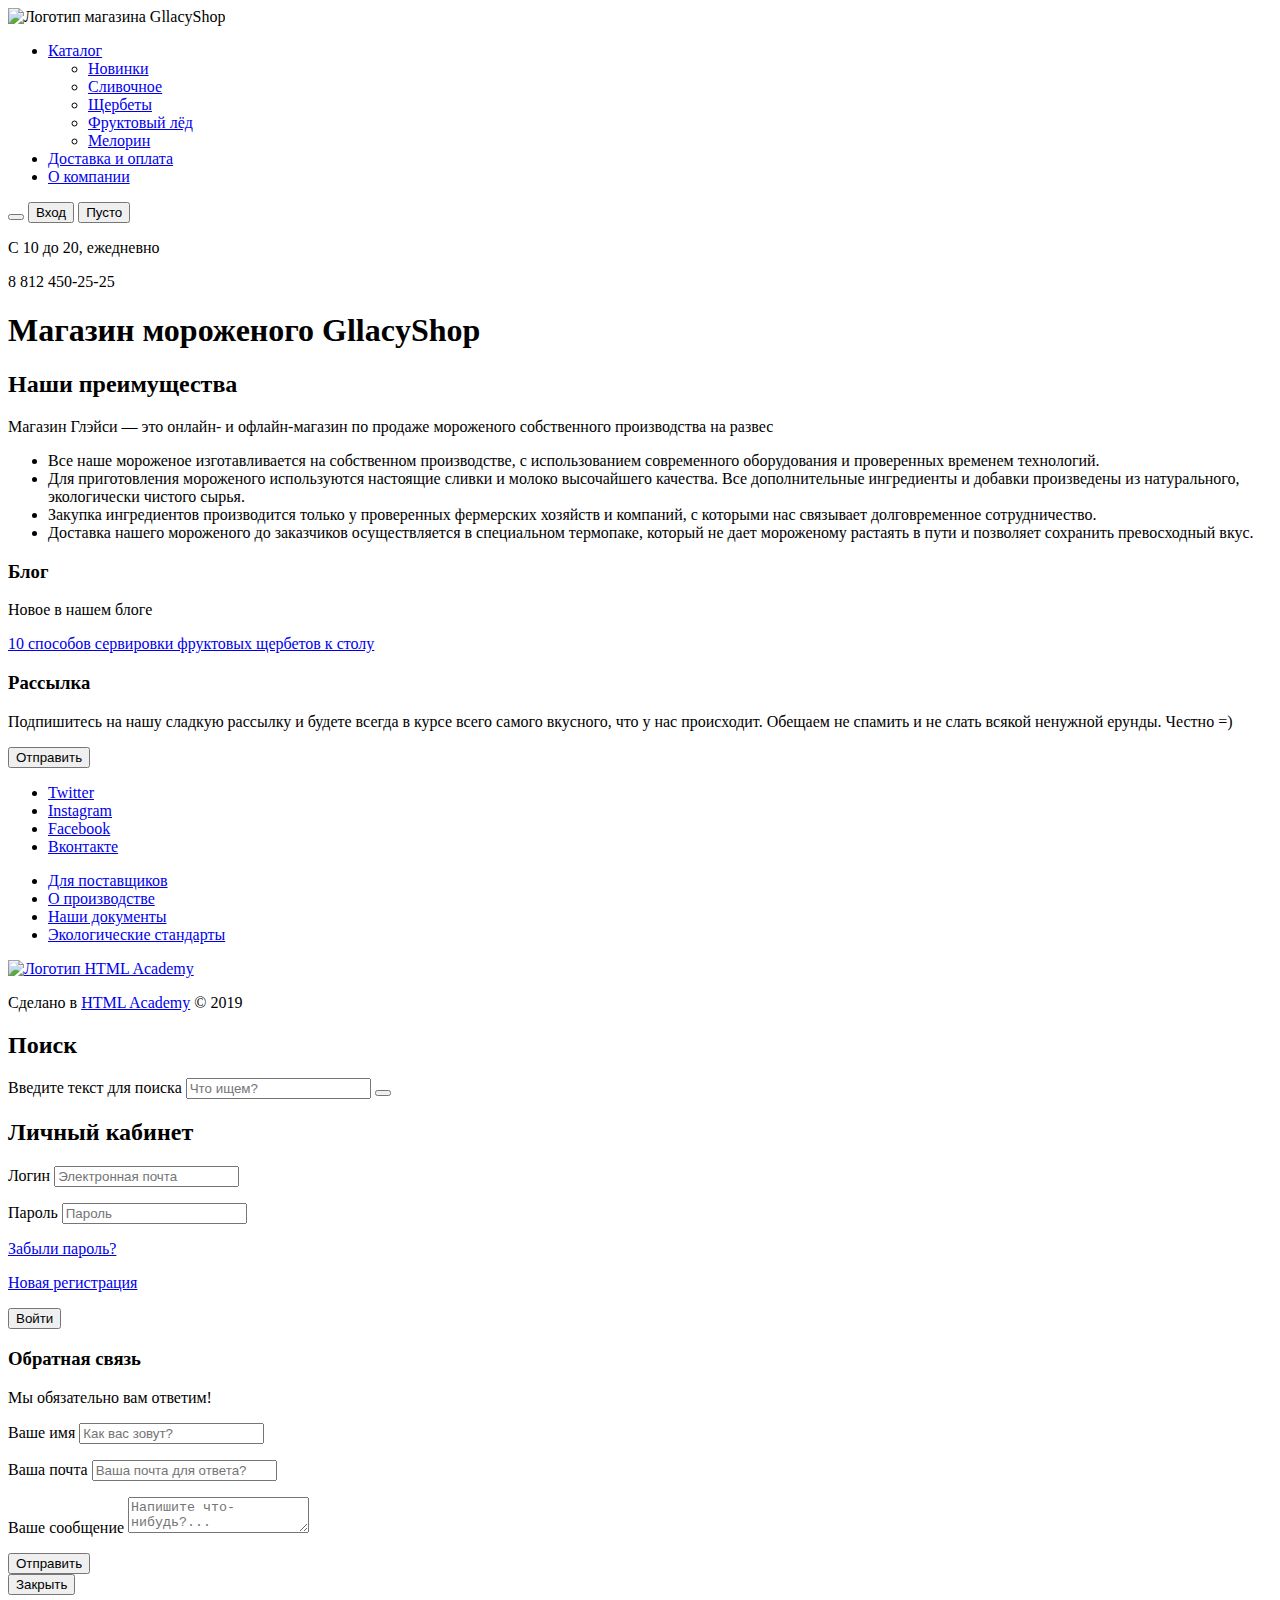
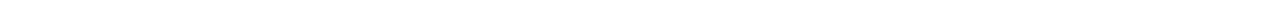
==== index.html @ 70934684 "Добавил разметку форм и попапов" ====
<!DOCTYPE html>
<html lang="ru">

<head>
  <meta charset="utf-8">
  <title>Магазин GllacyShop</title>
</head>

<body>
  <header>
    <div>
      <img src="#" alt="Логотип магазина GllacyShop">
    </div>
    <nav aria-label="Содержимое">
      <ul>
        <li><a href="catalog.html">Каталог</a></li>
        <ul>
          <li><a href="#">Новинки</a></li>
          <li><a href="#">Сливочное</a></li>
          <li><a href="#">Щербеты</a></li>
          <li><a href="#">Фруктовый лёд</a></li>
          <li><a href="#">Мелорин</a></li>
        </ul>
        <li><a href="#">Доставка и оплата</a></li>
        <li><a href="#">О компании</a></li>
      </ul>
    </nav>
    <div>
      <button type="button" aria-label="Поиск"></button>
      <button type="button">Вход</button>
      <button type="button">Пусто</button>
    </div>
    <div aria-label="График работы">
      <p>С 10 до 20, ежедневно</p>
      <p>8 812 450-25-25</p>
    </div>
  </header>
  <main>
    <h1 class="visually-hidden">Магазин мороженого GllacyShop</h1>
    <section>
      <h2 class="visually-hidden">Наши преимущества</h2>
      <p>Магазин Глэйси — это онлайн- и офлайн-магазин по продаже мороженого собственного производства на развес</p>
      <ul>
        <li>Все наше мороженое изготавливается на собственном производстве, с использованием современного оборудования и
          проверенных временем технологий.</li>
        <li>Для приготовления мороженого используются настоящие сливки и молоко высочайшего качества. Все дополнительные
          ингредиенты и добавки произведены из натурального, экологически чистого сырья.</li>
        <li>Закупка ингредиентов производится только у проверенных фермерских хозяйств и компаний, с которыми нас
          связывает долговременное сотрудничество.</li>
        <li>Доставка нашего мороженого до заказчиков осуществляется в специальном термопаке, который не дает мороженому
          растаять в пути и позволяет сохранить превосходный вкус.</li>
      </ul>
    </section>
    <article>
      <h3 class="visually-hidden">Блог</h3>
      <p>Новое в нашем блоге</p>
      <a href="#">10 способов сервировки фруктовых щербетов к столу</a>
    </article>
    <article>
      <h3 class="visually-hidden">Рассылка</h3>
      <p>Подпишитесь на нашу сладкую рассылку и будете всегда в курсе всего самого вкусного, что у нас происходит.
        Обещаем не спамить и не слать всякой ненужной ерунды. Честно =)</p>
      <button type="button">Отправить</button>
    </article>
    <footer>
      <div>
        <ul>
          <li><a href="#">Twitter</a></li>
          <li><a href="#">Instagram</a></li>
          <li><a href="#">Facebook</a></li>
          <li><a href="#">Вконтакте</a></li>
        </ul>
      </div>
      <div>
        <ul>
          <li><a href="#">Для поставщиков</a></li>
          <li><a href="#">О производстве</a></li>
          <li><a href="#">Наши документы</a></li>
          <li><a href="#">Экологические стандарты</a></li>
        </ul>
      </div>
      <a href="https://htmlacademy.ru/intensive/htmlcss">
        <img src="#" alt="Логотип HTML Academy">
      </a>
      <p>Сделано в <a href="https://htmlacademy.ru/intensive/htmlcss">HTML Academy</a> © 2019</p>
    </footer>
    <section>
      <h2 class="visually-hidden">Поиск</h2>
      <form action="https://echo.htmlacademy.ru" method="GET">
        <label for="site-search" class="visually-hidden">Введите текст для поиска</label>
        <input id="site-search" type="text" name="search" placeholder="Что ищем?">
        <button type="submit"></button>
      </form>
    </section>
    <section>
      <h2 class="visually-hidden">Личный кабинет</h2>
      <form action="https://echo.htmlacademy.ru" method="POST">
        <p>
          <label for="user-login" class="visually-hidden">Логин</label>
          <input id="user-login" type="text" name="login" placeholder="Электронная почта">
        </p>
        <p>
          <label for="user-password" class="visually-hidden">Пароль</label>
          <input id="user-pasword" type="password" name="password" placeholder="Пароль">
        </p>
        <p>
          <a href="#">Забыли пароль?</a>
        </p>
        <p>
          <a href="#">Новая регистрация</a>
        </p>
        <button type="submit">Войти</button>
      </form>
    </section>
    <section>
      <h3 class="visually-hidden">Обратная связь</h3>
      <form action="https://echo.htmlacademy.ru" method="POST">
        <p>Мы обязательно вам ответим!</p>
        <p>
          <label for="user-name" class="visually-hidden">Ваше имя</label>
          <input id="user-name" type="text" name="name" placeholder="Как вас зовут?">
        </p>
        <p>
          <label for="user-email" class="visually-hidden">Ваша почта</label>
          <input id="user-email" type="email" name="email" placeholder="Ваша почта для ответа?">
        </p>
        <p>
          <label for="user-message" class="visually-hidden">Ваше сообщение</label>
          <textarea id="user-message" name="message" placeholder="Напишите что-нибудь?..."></textarea>
        </p>
        <button type="submit">Отправить</button>
      </form>
      <button type="button">Закрыть</button>
    </section>
  </main>
</body>

</html>
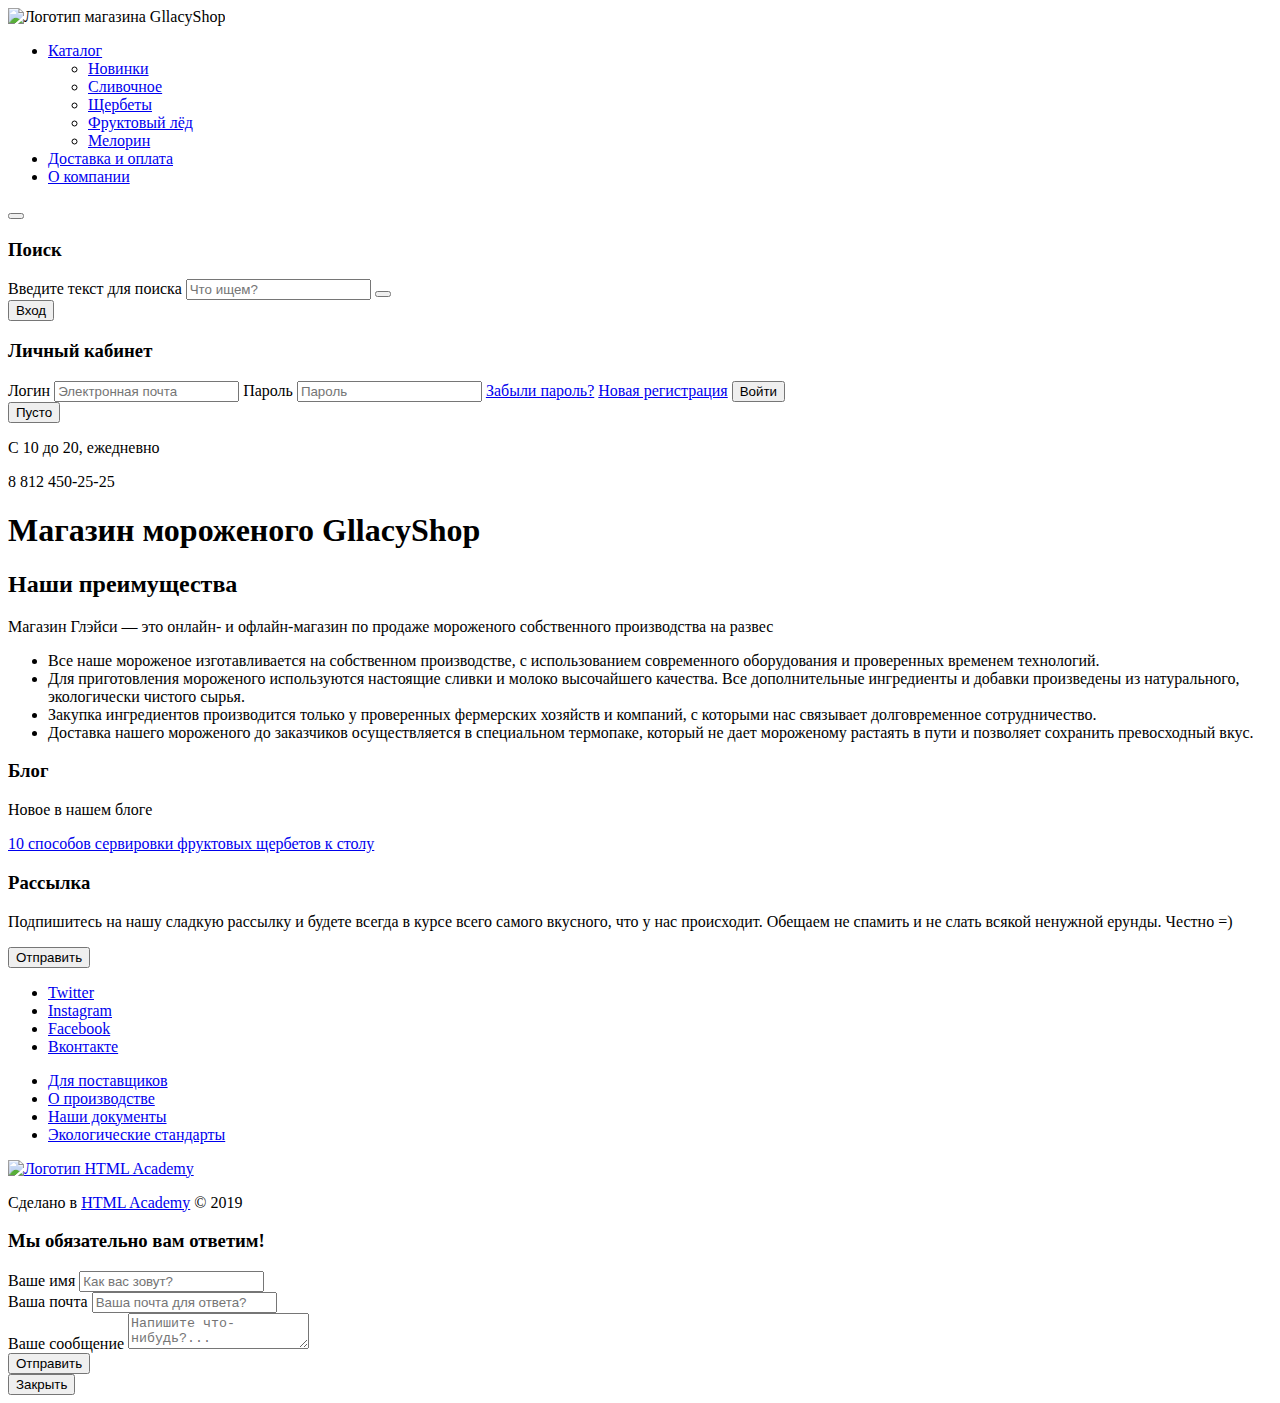
==== commit b555a239: "Доработка по замечаниям" ====
--- a/index.html
+++ b/index.html
@@ -11,7 +11,7 @@
     <div>
       <img src="#" alt="Логотип магазина GllacyShop">
     </div>
-    <nav aria-label="Содержимое">
+    <nav aria-label="Навигация по сайту">
       <ul>
         <li><a href="catalog.html">Каталог</a></li>
         <ul>
@@ -26,9 +26,35 @@
       </ul>
     </nav>
     <div>
-      <button type="button" aria-label="Поиск"></button>
-      <button type="button">Вход</button>
-      <button type="button">Пусто</button>
+      <div>
+        <button type="button" aria-label="Поиск"></button>
+        <section>
+          <h3 class="visually-hidden">Поиск</h3>
+          <form action="https://echo.htmlacademy.ru" method="GET">
+            <label for="search" class="visually-hidden">Введите текст для поиска</label>
+            <input id="search" type="text" name="search" placeholder="Что ищем?">
+            <button type="submit"></button>
+          </form>
+        </section>
+      </div>
+      <div>
+        <button type="button">Вход</button>
+        <section>
+          <h3 class="visually-hidden">Личный кабинет</h3>
+          <form action="https://echo.htmlacademy.ru" method="POST">
+            <label for="user-login" class="visually-hidden">Логин</label>
+            <input id="user-login" type="text" name="login" placeholder="Электронная почта">
+            <label for="user-password" class="visually-hidden">Пароль</label>
+            <input id="user-pasword" type="password" name="password" placeholder="Пароль">
+            <a href="#">Забыли пароль?</a>
+            <a href="#">Новая регистрация</a>
+            <button type="submit">Войти</button>
+          </form>
+        </section>
+      </div>
+      <div>
+        <button type="button">Пусто</button>
+      </div>
     </div>
     <div aria-label="График работы">
       <p>С 10 до 20, ежедневно</p>
@@ -85,49 +111,20 @@
       <p>Сделано в <a href="https://htmlacademy.ru/intensive/htmlcss">HTML Academy</a> © 2019</p>
     </footer>
     <section>
-      <h2 class="visually-hidden">Поиск</h2>
-      <form action="https://echo.htmlacademy.ru" method="GET">
-        <label for="site-search" class="visually-hidden">Введите текст для поиска</label>
-        <input id="site-search" type="text" name="search" placeholder="Что ищем?">
-        <button type="submit"></button>
-      </form>
-    </section>
-    <section>
-      <h2 class="visually-hidden">Личный кабинет</h2>
+      <h3>Мы обязательно вам ответим!</h3>
       <form action="https://echo.htmlacademy.ru" method="POST">
-        <p>
-          <label for="user-login" class="visually-hidden">Логин</label>
-          <input id="user-login" type="text" name="login" placeholder="Электронная почта">
-        </p>
-        <p>
-          <label for="user-password" class="visually-hidden">Пароль</label>
-          <input id="user-pasword" type="password" name="password" placeholder="Пароль">
-        </p>
-        <p>
-          <a href="#">Забыли пароль?</a>
-        </p>
-        <p>
-          <a href="#">Новая регистрация</a>
-        </p>
-        <button type="submit">Войти</button>
-      </form>
-    </section>
-    <section>
-      <h3 class="visually-hidden">Обратная связь</h3>
-      <form action="https://echo.htmlacademy.ru" method="POST">
-        <p>Мы обязательно вам ответим!</p>
-        <p>
+        <div>
           <label for="user-name" class="visually-hidden">Ваше имя</label>
           <input id="user-name" type="text" name="name" placeholder="Как вас зовут?">
-        </p>
-        <p>
+        </div>
+        <div>
           <label for="user-email" class="visually-hidden">Ваша почта</label>
           <input id="user-email" type="email" name="email" placeholder="Ваша почта для ответа?">
-        </p>
-        <p>
+        </div>
+        <div>
           <label for="user-message" class="visually-hidden">Ваше сообщение</label>
           <textarea id="user-message" name="message" placeholder="Напишите что-нибудь?..."></textarea>
-        </p>
+        </div>
         <button type="submit">Отправить</button>
       </form>
       <button type="button">Закрыть</button>
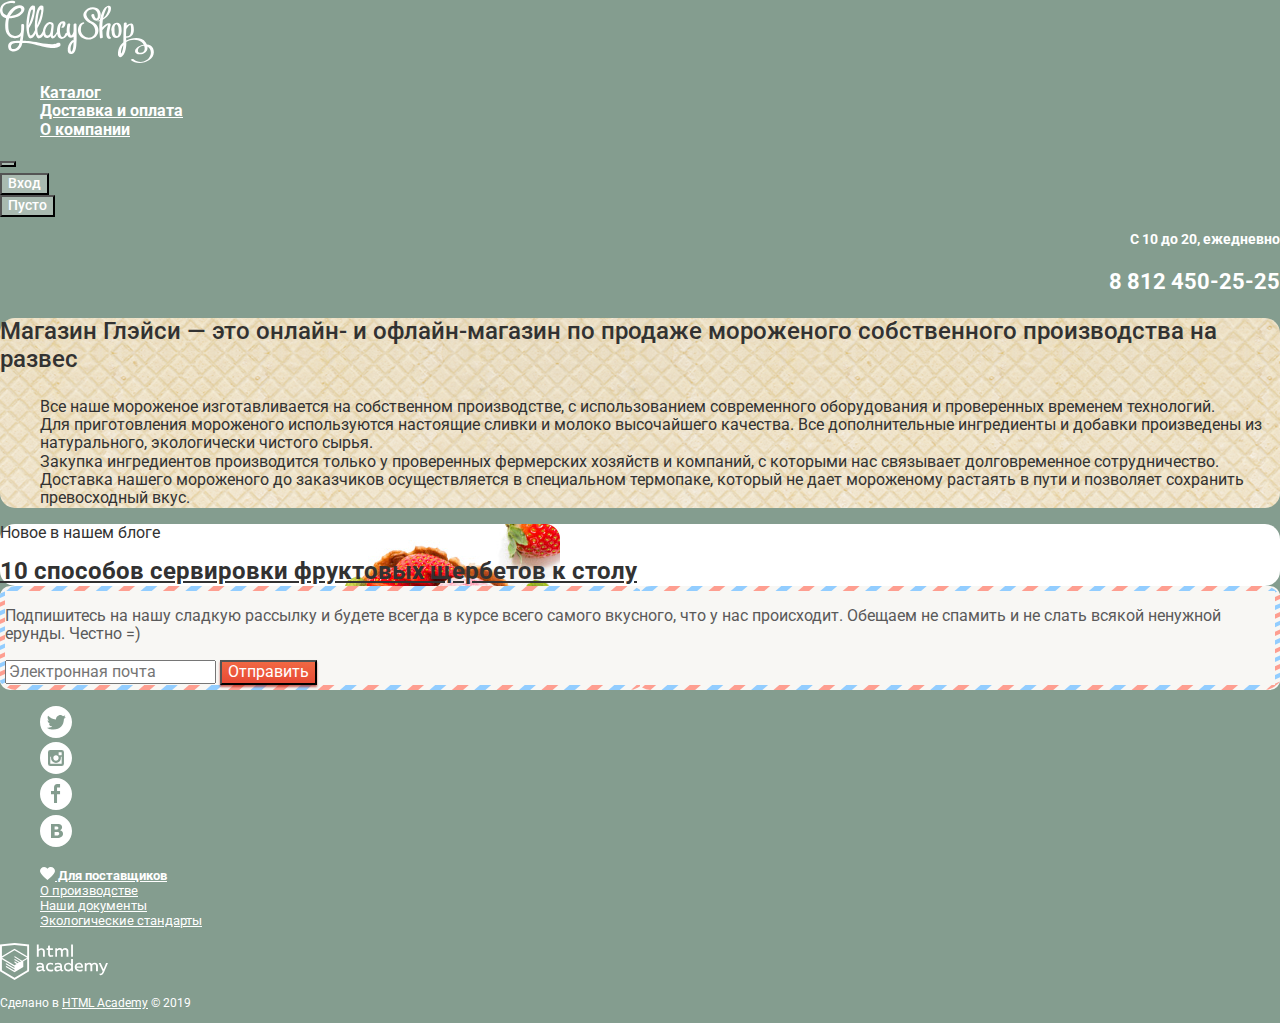
==== commit ddf85e21: "Базовая стилизация" ====
--- a/index.html
+++ b/index.html
@@ -4,42 +4,46 @@
 <head>
   <meta charset="utf-8">
   <title>Магазин GllacyShop</title>
+  <link href="https://fonts.googleapis.com/css?family=Roboto:400,500,700&display=swap&subset=cyrillic" rel="stylesheet">
+  <link rel="stylesheet" href="css/normalize.css">
+  <link rel="stylesheet" href="css/style.css">
+
 </head>
 
 <body>
   <header>
     <div>
-      <img src="#" alt="Логотип магазина GllacyShop">
+      <img src="img/svg/logo.svg" width="154" height="64" alt="Логотип магазина GllacyShop">
     </div>
     <nav aria-label="Навигация по сайту">
-      <ul>
-        <li><a href="catalog.html">Каталог</a></li>
-        <ul>
+      <ul class="navigation-list">
+        <li class="navigation-item"><a href="catalog.html">Каталог</a></li>
+        <ul class="navigation-tastes">
           <li><a href="#">Новинки</a></li>
           <li><a href="#">Сливочное</a></li>
           <li><a href="#">Щербеты</a></li>
           <li><a href="#">Фруктовый лёд</a></li>
           <li><a href="#">Мелорин</a></li>
         </ul>
-        <li><a href="#">Доставка и оплата</a></li>
-        <li><a href="#">О компании</a></li>
+        <li class="navigation-item"><a href="#">Доставка и оплата</a></li>
+        <li class="navigation-item"><a href="#">О компании</a></li>
       </ul>
     </nav>
-    <div>
-      <div>
-        <button type="button" aria-label="Поиск"></button>
-        <section>
+    <div class="additional-navigation-container">
+      <div class="search-container">
+        <button class="button button-search" type="button" aria-label="Поиск"></button>
+        <section class="search">
           <h3 class="visually-hidden">Поиск</h3>
           <form action="https://echo.htmlacademy.ru" method="GET">
             <label for="search" class="visually-hidden">Введите текст для поиска</label>
             <input id="search" type="text" name="search" placeholder="Что ищем?">
-            <button type="submit"></button>
+            <button class="button" type="submit"></button>
           </form>
         </section>
       </div>
-      <div>
-        <button type="button">Вход</button>
-        <section>
+      <div class="account-container">
+        <button class="button button-account" type="button">Вход</button>
+        <section class="account">
           <h3 class="visually-hidden">Личный кабинет</h3>
           <form action="https://echo.htmlacademy.ru" method="POST">
             <label for="user-login" class="visually-hidden">Логин</label>
@@ -48,25 +52,26 @@
             <input id="user-pasword" type="password" name="password" placeholder="Пароль">
             <a href="#">Забыли пароль?</a>
             <a href="#">Новая регистрация</a>
-            <button type="submit">Войти</button>
+            <button class="button" type="submit">Войти</button>
           </form>
         </section>
       </div>
-      <div>
-        <button type="button">Пусто</button>
+      <div class="basket-container">
+        <button class="button button-basket" type="button">Пусто</button>
       </div>
     </div>
-    <div aria-label="График работы">
-      <p>С 10 до 20, ежедневно</p>
-      <p>8 812 450-25-25</p>
+    <div class="work-schedule" aria-label="График работы">
+      <p class="work-schedule-time">С 10 до 20, ежедневно</p>
+      <p class="work-schedule-phone">8 812 450-25-25</p>
     </div>
   </header>
   <main>
     <h1 class="visually-hidden">Магазин мороженого GllacyShop</h1>
-    <section>
+    <section class="advantages">
       <h2 class="visually-hidden">Наши преимущества</h2>
-      <p>Магазин Глэйси — это онлайн- и офлайн-магазин по продаже мороженого собственного производства на развес</p>
-      <ul>
+      <p class="advantages-header">Магазин Глэйси — это онлайн- и офлайн-магазин по продаже мороженого собственного
+        производства на развес</p>
+      <ul class="advantages-list">
         <li>Все наше мороженое изготавливается на собственном производстве, с использованием современного оборудования и
           проверенных временем технологий.</li>
         <li>Для приготовления мороженого используются настоящие сливки и молоко высочайшего качества. Все дополнительные
@@ -77,40 +82,45 @@
           растаять в пути и позволяет сохранить превосходный вкус.</li>
       </ul>
     </section>
-    <article>
+    <article class="blog">
       <h3 class="visually-hidden">Блог</h3>
-      <p>Новое в нашем блоге</p>
-      <a href="#">10 способов сервировки фруктовых щербетов к столу</a>
+      <p class="blog-header">Новое в нашем блоге</p>
+      <a class="blog-link" href="#">10 способов сервировки фруктовых щербетов к столу</a>
     </article>
-    <article>
+    <article class="distribution">
       <h3 class="visually-hidden">Рассылка</h3>
-      <p>Подпишитесь на нашу сладкую рассылку и будете всегда в курсе всего самого вкусного, что у нас происходит.
-        Обещаем не спамить и не слать всякой ненужной ерунды. Честно =)</p>
-      <button type="button">Отправить</button>
+      <p class="distribution-text">Подпишитесь на нашу сладкую рассылку и будете всегда в курсе всего самого вкусного, что у нас происходит. Обещаем не спамить и не слать всякой ненужной ерунды. Честно =)</p>
+      <form>
+        <label for="distribution-email" class="visually-hidden">Ваша почта</label>
+        <input id="distribution-email" type="text" name="distribution-email" placeholder="Электронная почта">
+        <button class="button button-distribution-input" type="button">Отправить</button>
+      </form>
     </article>
     <footer>
-      <div>
-        <ul>
-          <li><a href="#">Twitter</a></li>
-          <li><a href="#">Instagram</a></li>
-          <li><a href="#">Facebook</a></li>
-          <li><a href="#">Вконтакте</a></li>
+      <div class="social-network-container">
+        <ul class="social-network-list">
+          <li class="social-network-twitter"><a href="#"><img src="img/svg/twitter.svg" width="32" height="32" alt="Twitter"></a></li>
+          <li class="social-network-instagram"><a href="#"><img src="img/svg/instagram.svg" width="32" height="32" alt="Instagram"></a></li>
+          <li class="social-network-facebook"><a href="#"><img src="img/svg/fb.svg" width="32" height="32" alt="Facebook"></a></li>
+          <li class="social-network-vk"><a href="#"><img src="img/svg/vk.svg" width="32" height="32" alt="Вконтакте"></a></li>
         </ul>
       </div>
-      <div>
-        <ul>
-          <li><a href="#">Для поставщиков</a></li>
+      <div class="about-us-container">
+        <ul class="about-us-list">
+          <li class="about-us-suppliers"><a href="#"><span><img src="img/svg/heart.svg" width="15" height="13" alt="Сердце"></span> Для поставщиков</a></li>
           <li><a href="#">О производстве</a></li>
           <li><a href="#">Наши документы</a></li>
           <li><a href="#">Экологические стандарты</a></li>
         </ul>
       </div>
-      <a href="https://htmlacademy.ru/intensive/htmlcss">
-        <img src="#" alt="Логотип HTML Academy">
-      </a>
-      <p>Сделано в <a href="https://htmlacademy.ru/intensive/htmlcss">HTML Academy</a> © 2019</p>
+      <div class="html-academy-container">
+        <a href="https://htmlacademy.ru/intensive/htmlcss">
+          <img src="img/svg/logo-htmlacademy.svg" width="108" height="39" alt="Логотип HTML Academy">
+        </a>
+        <p class="html-academy-text">Сделано в <a href="https://htmlacademy.ru/intensive/htmlcss">HTML Academy</a> © 2019</p>
+      </div>
     </footer>
-    <section>
+    <section class="feedback">
       <h3>Мы обязательно вам ответим!</h3>
       <form action="https://echo.htmlacademy.ru" method="POST">
         <div>
@@ -125,9 +135,9 @@
           <label for="user-message" class="visually-hidden">Ваше сообщение</label>
           <textarea id="user-message" name="message" placeholder="Напишите что-нибудь?..."></textarea>
         </div>
-        <button type="submit">Отправить</button>
+        <button class="button" type="submit">Отправить</button>
       </form>
-      <button type="button">Закрыть</button>
+      <button class="button" type="button">Закрыть</button>
     </section>
   </main>
 </body>
--- a/css/style.css
+++ b/css/style.css
@@ -0,0 +1,255 @@
+body {
+  margin: 0;
+  padding: 0;
+
+  font-family: "Roboto", "Arial", sans-serif;
+  font-size: 16px;
+  color: #ffffff;
+
+  background-color: #849d8f;
+}
+
+a {
+  color: #ffffff;
+}
+
+.navigation-tastes,
+.search,
+.account,
+.feedback,
+.basket {
+  display: none;
+}
+
+.button {
+  color: #ffffff;
+
+  vertical-align: middle;
+}
+
+.navigation-item {
+  list-style-type: none;
+
+  font-weight: bold;
+  text-align: left;
+  line-height: 1.13;
+}
+
+.navigation-item a:hover,
+.navigation-item a:focus {
+  background-color: #f7f6f3;
+
+  color: #323232;
+}
+
+.navigation-item a:active {
+  background-color: #ededed;
+  box-shadow: inset 0px 2px 1px 0 #696969;
+}
+
+.additional-navigation-container .button {
+  background-color: rgba(255,255,255,0.3);
+
+  line-height: 1.14;
+}
+
+.additional-navigation-container .button:hover,
+.additional-navigation-container .button:focus {
+  background-color: #f8f7f4;
+
+  color: #323232;
+}
+
+.button-account {
+  font-size: 14px;
+  font-weight: 500;
+  text-align: right;
+}
+
+.button-basket {
+  font-size: 14px;
+  font-weight: 500;
+  text-align: left;
+}
+
+.work-schedule-time {
+  font-size: 14px;
+  font-weight: bold;
+  text-align: right;
+}
+
+.work-schedule-phone {
+  font-size: 22px;
+  font-weight: bold;
+  text-align: right;
+}
+
+.advantages {
+  background-color: #efe4cb;
+  background-image: url("../img/advantages-background.png");
+  background-repeat: repeat;
+
+  border-radius: 15px;
+
+  color: #323232;
+}
+
+.advantages-header {
+  font-size: 24px;
+  font-weight: 500;
+  text-align: left;
+}
+
+.advantages-list {
+  list-style-type: none;
+  text-align: left;
+}
+
+.blog {
+  background-color: #ffffff;
+  background-image: url("../img/blog-image.jpg");
+  background-repeat: no-repeat;
+
+  border-radius: 15px;
+
+  color: #323232;
+}
+
+.block-header {
+  text-align: left;
+}
+
+.blog-link {
+  font-size: 24px;
+  font-weight: bold;
+  color: #323232;
+  text-align: left;
+}
+
+.distribution {
+  background-color: #f8f7f4;
+
+  border: 5px solid;
+  border-radius: 10px;
+  border-image-source: url("../img/svg/bg-post.svg");
+  border-image-slice: 5;
+  border-image-repeat: round;
+}
+
+.distribution-text {
+  color: #5a5a5a;
+  text-align: left;
+}
+
+.button-distribution-input {
+  box-shadow: 0px 2px 2px 0 rgba(172, 16, 0, 0.64);
+  background-image: linear-gradient(to top, #e74a35, #f26843);
+}
+
+.social-network-list {
+  list-style-type: none;
+}
+
+.about-us-list {
+  list-style-type: none;
+  font-size: 13px;
+  text-align: left;
+}
+
+.about-us-list a:hover,
+.about-us-list a:focus,
+.about-us-list a:active {
+  color: #ffbc9e;
+}
+
+.about-us-suppliers {
+  font-weight: bold;
+}
+
+.html-academy-container a:hover,
+.html-academy-container a:focus,
+.html-academy-container a:active {
+  color: #ffbc9e;
+}
+
+.html-academy-text {
+  font-size: 12px;
+  text-align: left;
+}
+
+.breadcrumbs-list {
+  list-style-type: none;
+  font-size: 14px;
+  text-align: left;
+}
+
+.breadcrumbs-list a:hover,
+.breadcrumbs-list a:focus,
+.breadcrumbs-list a:active {
+  color: #ffbc9e;
+}
+
+.catalog-header {
+  font-size: 35px;
+  font-weight: bold;
+  text-align: left;
+}
+
+.item {
+  list-style-type: none;
+}
+
+.item p {
+  font-size: 45px;
+  font-weight: bold;
+  text-align: left;
+  text-shadow: 0.5px 0.9px 3px rgba(49, 50, 53, 0.5);
+}
+
+.item span {
+  font-size: 30px;
+  font-weight: bold;
+  text-align: left;
+}
+
+.item h3 {
+  font-size: 16px;
+  font-weight: 500;
+  text-align: center;
+  line-height: 1.38;
+}
+
+.item:hover {
+  background-color: rgba(248,247,244,0.2);
+  box-shadow: 0px 20px 20px 0 rgba(0, 0, 0, 0.4);
+}
+
+.item a:hover,
+.item a:focus,
+.item a:active {
+  color: #ffbc9e;
+}
+
+.breadcrumbs-current-page a {
+  text-decoration: none;
+}
+
+.current-page a{
+  background-color: #d07058;
+}
+
+.current-page a {
+  text-decoration: none;
+}
+
+.visually-hidden {
+  position: absolute !important;
+  clip: rect(1px 1px 1px 1px);
+  /* IE6, IE7 */
+  clip: rect(1px, 1px, 1px, 1px);
+  padding: 0 !important;
+  border: 0 !important;
+  height: 1px !important;
+  width: 1px !important;
+  overflow: hidden;
+}
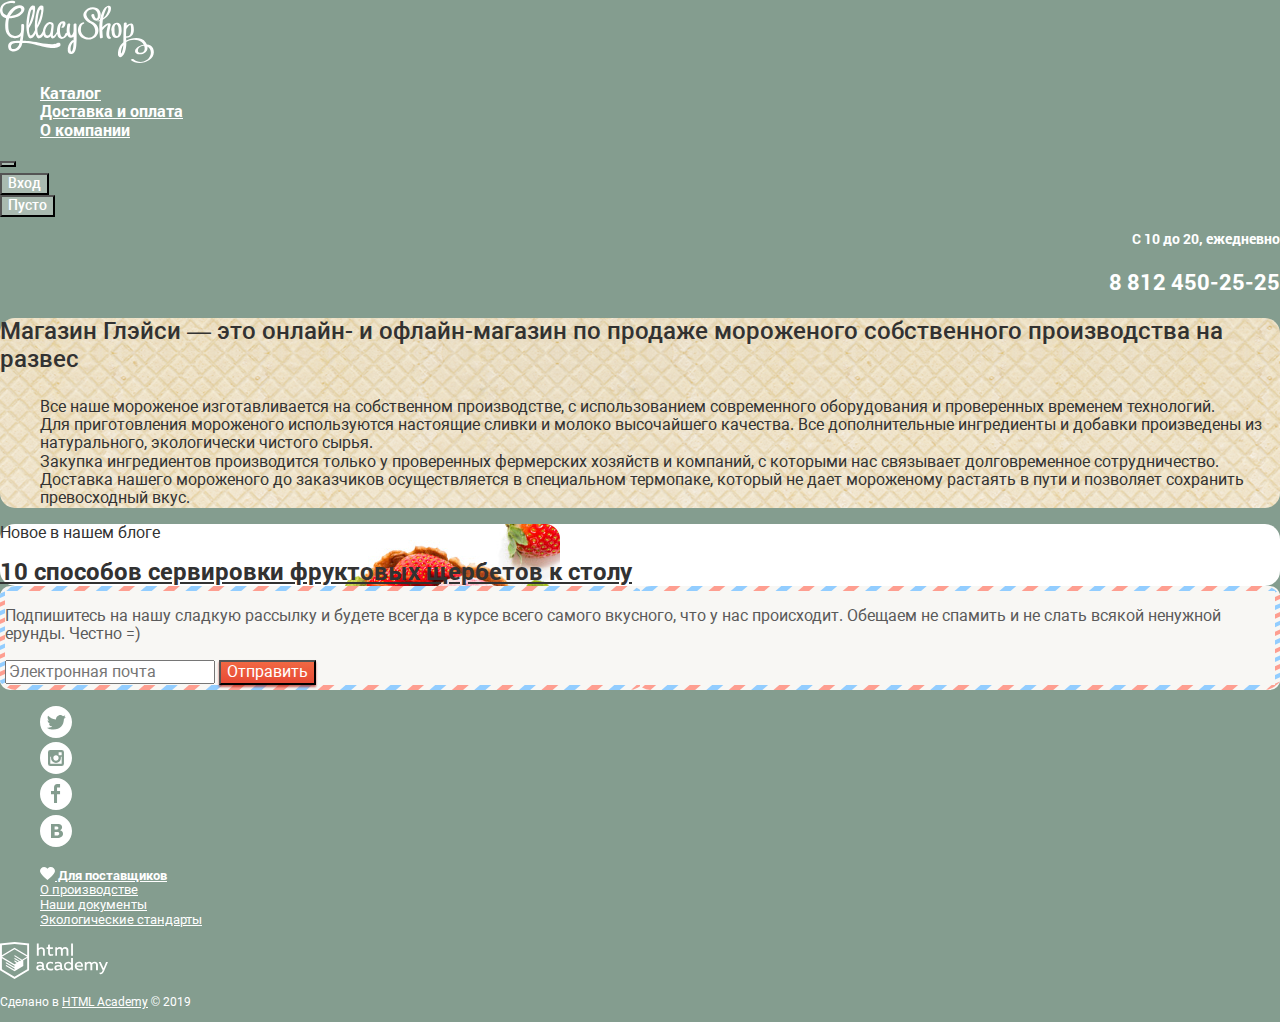
==== commit d1b85778: "Доработка по замечаниям наставника" ====
--- a/index.html
+++ b/index.html
@@ -4,7 +4,6 @@
 <head>
   <meta charset="utf-8">
   <title>Магазин GllacyShop</title>
-  <link href="https://fonts.googleapis.com/css?family=Roboto:400,500,700&display=swap&subset=cyrillic" rel="stylesheet">
   <link rel="stylesheet" href="css/normalize.css">
   <link rel="stylesheet" href="css/style.css">
 
--- a/css/style.css
+++ b/css/style.css
@@ -1,3 +1,24 @@
+@font-face {
+  font-family: "Roboto";
+  src: url("../fonts/roboto.woff2");
+  font-weight: normal;
+  font-style: normal;
+}
+
+@font-face {
+  font-family: "Roboto";
+  src: url("../fonts/robotobold.woff2");
+  font-weight: bold;
+  font-style: normal;
+}
+
+@font-face {
+  font-family: "Roboto";
+  src: url("../fonts/robotomedium.woff2");
+  font-weight: 500;
+  font-style: normal;
+}
+
 body {
   margin: 0;
   padding: 0;
@@ -23,22 +44,18 @@
 
 .button {
   color: #ffffff;
-
   vertical-align: middle;
 }
 
 .navigation-item {
   list-style-type: none;
-
-  font-weight: bold;
-  text-align: left;
+  font-weight: bold;
   line-height: 1.13;
 }
 
 .navigation-item a:hover,
 .navigation-item a:focus {
   background-color: #f7f6f3;
-
   color: #323232;
 }
 
@@ -49,27 +66,23 @@
 
 .additional-navigation-container .button {
   background-color: rgba(255,255,255,0.3);
-
   line-height: 1.14;
 }
 
 .additional-navigation-container .button:hover,
 .additional-navigation-container .button:focus {
   background-color: #f8f7f4;
-
   color: #323232;
 }
 
 .button-account {
   font-size: 14px;
   font-weight: 500;
-  text-align: right;
 }
 
 .button-basket {
   font-size: 14px;
   font-weight: 500;
-  text-align: left;
 }
 
 .work-schedule-time {
@@ -97,12 +110,10 @@
 .advantages-header {
   font-size: 24px;
   font-weight: 500;
-  text-align: left;
 }
 
 .advantages-list {
   list-style-type: none;
-  text-align: left;
 }
 
 .blog {
@@ -115,15 +126,10 @@
   color: #323232;
 }
 
-.block-header {
-  text-align: left;
-}
-
 .blog-link {
   font-size: 24px;
   font-weight: bold;
   color: #323232;
-  text-align: left;
 }
 
 .distribution {
@@ -138,7 +144,6 @@
 
 .distribution-text {
   color: #5a5a5a;
-  text-align: left;
 }
 
 .button-distribution-input {
@@ -153,7 +158,6 @@
 .about-us-list {
   list-style-type: none;
   font-size: 13px;
-  text-align: left;
 }
 
 .about-us-list a:hover,
@@ -174,13 +178,11 @@
 
 .html-academy-text {
   font-size: 12px;
-  text-align: left;
 }
 
 .breadcrumbs-list {
   list-style-type: none;
   font-size: 14px;
-  text-align: left;
 }
 
 .breadcrumbs-list a:hover,
@@ -192,41 +194,38 @@
 .catalog-header {
   font-size: 35px;
   font-weight: bold;
-  text-align: left;
-}
-
-.item {
-  list-style-type: none;
-}
-
-.item p {
+}
+
+.catalog-list-item {
+  list-style-type: none;
+}
+
+.catalog-list-item p {
   font-size: 45px;
   font-weight: bold;
-  text-align: left;
   text-shadow: 0.5px 0.9px 3px rgba(49, 50, 53, 0.5);
 }
 
-.item span {
+.catalog-list-item span {
   font-size: 30px;
   font-weight: bold;
-  text-align: left;
-}
-
-.item h3 {
+}
+
+.catalog-list-item h3 {
   font-size: 16px;
   font-weight: 500;
   text-align: center;
   line-height: 1.38;
 }
 
-.item:hover {
+.catalog-list-item:hover {
   background-color: rgba(248,247,244,0.2);
   box-shadow: 0px 20px 20px 0 rgba(0, 0, 0, 0.4);
 }
 
-.item a:hover,
-.item a:focus,
-.item a:active {
+.catalog-list-item a:hover,
+.catalog-list-item a:focus,
+.catalog-list-item a:active {
   color: #ffbc9e;
 }
 
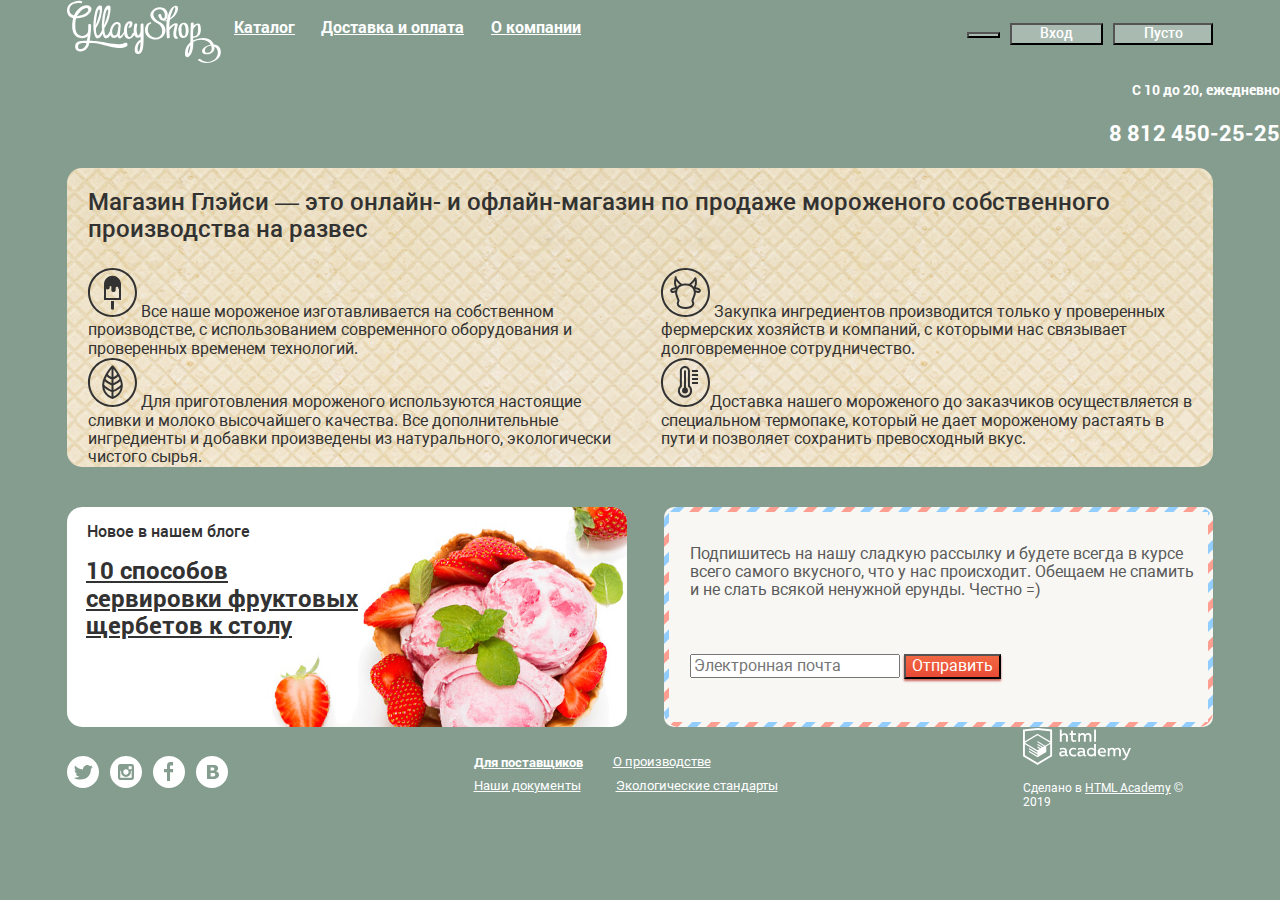
==== commit 7b4cfb59: "Добавил базовую сетку" ====
--- a/index.html
+++ b/index.html
@@ -6,59 +6,66 @@
   <title>Магазин GllacyShop</title>
   <link rel="stylesheet" href="css/normalize.css">
   <link rel="stylesheet" href="css/style.css">
-
 </head>
 
 <body>
   <header>
-    <div>
-      <img src="img/svg/logo.svg" width="154" height="64" alt="Логотип магазина GllacyShop">
-    </div>
     <nav aria-label="Навигация по сайту">
-      <ul class="navigation-list">
-        <li class="navigation-item"><a href="catalog.html">Каталог</a></li>
-        <ul class="navigation-tastes">
-          <li><a href="#">Новинки</a></li>
-          <li><a href="#">Сливочное</a></li>
-          <li><a href="#">Щербеты</a></li>
-          <li><a href="#">Фруктовый лёд</a></li>
-          <li><a href="#">Мелорин</a></li>
-        </ul>
-        <li class="navigation-item"><a href="#">Доставка и оплата</a></li>
-        <li class="navigation-item"><a href="#">О компании</a></li>
-      </ul>
+      <div class="navigation-container">
+        <div class="navigation-main">
+          <div class="logo-container">
+            <img src="img/svg/logo.svg" width="154" height="64" alt="Логотип магазина GllacyShop">
+          </div>
+          <ul class="navigation-list">
+            <li class="navigation-item navigation-item-catalog"><a href="catalog.html">Каталог</a></li>
+            <ul class="navigation-tastes">
+              <li><a href="#">Новинки</a></li>
+              <li><a href="#">Сливочное</a></li>
+              <li><a href="#">Щербеты</a></li>
+              <li><a href="#">Фруктовый лёд</a></li>
+              <li><a href="#">Мелорин</a></li>
+            </ul>
+            <li class="navigation-item navigation-item-delivery"><a href="#">Доставка и оплата</a></li>
+            <li class="navigation-item navigation-item-company"><a href="#">О компании</a></li>
+          </ul>
+        </div>
+        <div class="additional-navigation-container">
+          <div class="search-container">
+            <div class="search-button-container">
+              <button class="button button-search" type="button" aria-label="Поиск"></button>
+            </div>
+            <section class="search">
+              <h3 class="visually-hidden">Поиск</h3>
+              <form action="https://echo.htmlacademy.ru" method="GET">
+                <label for="search" class="visually-hidden">Введите текст для поиска</label>
+                <input id="search" type="text" name="search" placeholder="Что ищем?">
+                <button class="button" type="submit"></button>
+              </form>
+            </section>
+          </div>
+          <div class="account-container">
+            <div class="account-button-container">
+              <button class="button button-account" type="button">Вход</button>
+            </div>
+            <section class="account">
+              <h3 class="visually-hidden">Личный кабинет</h3>
+              <form action="https://echo.htmlacademy.ru" method="POST">
+                <label for="user-login" class="visually-hidden">Логин</label>
+                <input id="user-login" type="text" name="login" placeholder="Электронная почта">
+                <label for="user-password" class="visually-hidden">Пароль</label>
+                <input id="user-pasword" type="password" name="password" placeholder="Пароль">
+                <a href="#">Забыли пароль?</a>
+                <a href="#">Новая регистрация</a>
+                <button class="button" type="submit">Войти</button>
+              </form>
+            </section>
+          </div>
+          <div class="basket-container">
+            <button class="button button-basket" type="button">Пусто</button>
+          </div>
+        </div>
+      </div>
     </nav>
-    <div class="additional-navigation-container">
-      <div class="search-container">
-        <button class="button button-search" type="button" aria-label="Поиск"></button>
-        <section class="search">
-          <h3 class="visually-hidden">Поиск</h3>
-          <form action="https://echo.htmlacademy.ru" method="GET">
-            <label for="search" class="visually-hidden">Введите текст для поиска</label>
-            <input id="search" type="text" name="search" placeholder="Что ищем?">
-            <button class="button" type="submit"></button>
-          </form>
-        </section>
-      </div>
-      <div class="account-container">
-        <button class="button button-account" type="button">Вход</button>
-        <section class="account">
-          <h3 class="visually-hidden">Личный кабинет</h3>
-          <form action="https://echo.htmlacademy.ru" method="POST">
-            <label for="user-login" class="visually-hidden">Логин</label>
-            <input id="user-login" type="text" name="login" placeholder="Электронная почта">
-            <label for="user-password" class="visually-hidden">Пароль</label>
-            <input id="user-pasword" type="password" name="password" placeholder="Пароль">
-            <a href="#">Забыли пароль?</a>
-            <a href="#">Новая регистрация</a>
-            <button class="button" type="submit">Войти</button>
-          </form>
-        </section>
-      </div>
-      <div class="basket-container">
-        <button class="button button-basket" type="button">Пусто</button>
-      </div>
-    </div>
     <div class="work-schedule" aria-label="График работы">
       <p class="work-schedule-time">С 10 до 20, ежедневно</p>
       <p class="work-schedule-phone">8 812 450-25-25</p>
@@ -71,52 +78,66 @@
       <p class="advantages-header">Магазин Глэйси — это онлайн- и офлайн-магазин по продаже мороженого собственного
         производства на развес</p>
       <ul class="advantages-list">
-        <li>Все наше мороженое изготавливается на собственном производстве, с использованием современного оборудования и
+        <li><img src="img/svg/ice-cream.svg" width="49" height="49"> Все наше мороженое изготавливается на собственном
+          производстве, с использованием современного оборудования и
           проверенных временем технологий.</li>
-        <li>Для приготовления мороженого используются настоящие сливки и молоко высочайшего качества. Все дополнительные
+        <li><img src="img/svg/cow.svg" width="49" height="49"> Закупка ингредиентов производится только у проверенных
+          фермерских хозяйств и компаний, с которыми нас
+          связывает долговременное сотрудничество.</li>
+        <li><img src="img/svg/eco.svg" width="49" height="49"> Для приготовления мороженого используются настоящие
+          сливки и молоко высочайшего качества. Все дополнительные
           ингредиенты и добавки произведены из натурального, экологически чистого сырья.</li>
-        <li>Закупка ингредиентов производится только у проверенных фермерских хозяйств и компаний, с которыми нас
-          связывает долговременное сотрудничество.</li>
-        <li>Доставка нашего мороженого до заказчиков осуществляется в специальном термопаке, который не дает мороженому
+        <li><img src="img/svg/thermometer.svg" width="49" height="49">Доставка нашего мороженого до заказчиков
+          осуществляется в специальном термопаке, который не дает мороженому
           растаять в пути и позволяет сохранить превосходный вкус.</li>
       </ul>
     </section>
-    <article class="blog">
-      <h3 class="visually-hidden">Блог</h3>
-      <p class="blog-header">Новое в нашем блоге</p>
-      <a class="blog-link" href="#">10 способов сервировки фруктовых щербетов к столу</a>
-    </article>
-    <article class="distribution">
-      <h3 class="visually-hidden">Рассылка</h3>
-      <p class="distribution-text">Подпишитесь на нашу сладкую рассылку и будете всегда в курсе всего самого вкусного, что у нас происходит. Обещаем не спамить и не слать всякой ненужной ерунды. Честно =)</p>
-      <form>
-        <label for="distribution-email" class="visually-hidden">Ваша почта</label>
-        <input id="distribution-email" type="text" name="distribution-email" placeholder="Электронная почта">
-        <button class="button button-distribution-input" type="button">Отправить</button>
-      </form>
-    </article>
+    <div class="blog-distribution-container">
+      <article class="blog">
+        <h3 class="visually-hidden">Блог</h3>
+        <p class="blog-header">Новое в нашем блоге</p>
+        <a class="blog-link" href="#">10 способов сервировки фруктовых щербетов к столу</a>
+      </article>
+      <article class="distribution">
+        <h3 class="visually-hidden">Рассылка</h3>
+        <p class="distribution-text">Подпишитесь на нашу сладкую рассылку и будете всегда в курсе всего самого вкусного,
+          что у нас происходит. Обещаем не спамить и не слать всякой ненужной ерунды. Честно =)</p>
+        <form>
+          <label for="distribution-email" class="visually-hidden">Ваша почта</label>
+          <input id="distribution-email" type="text" name="distribution-email" placeholder="Электронная почта">
+          <button class="button button-distribution-input" type="button">Отправить</button>
+        </form>
+      </article>
+    </div>
     <footer>
-      <div class="social-network-container">
-        <ul class="social-network-list">
-          <li class="social-network-twitter"><a href="#"><img src="img/svg/twitter.svg" width="32" height="32" alt="Twitter"></a></li>
-          <li class="social-network-instagram"><a href="#"><img src="img/svg/instagram.svg" width="32" height="32" alt="Instagram"></a></li>
-          <li class="social-network-facebook"><a href="#"><img src="img/svg/fb.svg" width="32" height="32" alt="Facebook"></a></li>
-          <li class="social-network-vk"><a href="#"><img src="img/svg/vk.svg" width="32" height="32" alt="Вконтакте"></a></li>
-        </ul>
-      </div>
-      <div class="about-us-container">
-        <ul class="about-us-list">
-          <li class="about-us-suppliers"><a href="#"><span><img src="img/svg/heart.svg" width="15" height="13" alt="Сердце"></span> Для поставщиков</a></li>
-          <li><a href="#">О производстве</a></li>
-          <li><a href="#">Наши документы</a></li>
-          <li><a href="#">Экологические стандарты</a></li>
-        </ul>
-      </div>
-      <div class="html-academy-container">
-        <a href="https://htmlacademy.ru/intensive/htmlcss">
-          <img src="img/svg/logo-htmlacademy.svg" width="108" height="39" alt="Логотип HTML Academy">
-        </a>
-        <p class="html-academy-text">Сделано в <a href="https://htmlacademy.ru/intensive/htmlcss">HTML Academy</a> © 2019</p>
+      <div class="footer-container">
+        <div class="social-network-container">
+          <ul class="social-network-list">
+            <li class="social-network-twitter"><a href="#"><img src="img/svg/twitter.svg" width="32" height="32"
+                  alt="Twitter"></a></li>
+            <li class="social-network-instagram"><a href="#"><img src="img/svg/instagram.svg" width="32" height="32"
+                  alt="Instagram"></a></li>
+            <li class="social-network-facebook"><a href="#"><img src="img/svg/fb.svg" width="32" height="32"
+                  alt="Facebook"></a></li>
+            <li class="social-network-vk"><a href="#"><img src="img/svg/vk.svg" width="32" height="32"
+                  alt="Вконтакте"></a></li>
+          </ul>
+        </div>
+        <div class="about-us-container">
+          <ul class="about-us-list">
+            <li class="about-us-suppliers"><a href="#">Для поставщиков</a></li>
+            <li class="about-us-production"><a href="#">О производстве</a></li>
+            <li class="about-us-document"><a href="#">Наши документы</a></li>
+            <li class="abunt-us-standarts"><a href="#">Экологические стандарты</a></li>
+          </ul>
+        </div>
+        <div class="html-academy-container">
+          <a href="https://htmlacademy.ru/intensive/htmlcss">
+            <img src="img/svg/logo-htmlacademy.svg" width="108" height="39" alt="Логотип HTML Academy">
+          </a>
+          <p class="html-academy-text">Сделано в <a href="https://htmlacademy.ru/intensive/htmlcss">HTML Academy</a> ©
+            2019</p>
+        </div>
       </div>
     </footer>
     <section class="feedback">
--- a/css/style.css
+++ b/css/style.css
@@ -17,6 +17,16 @@
   src: url("../fonts/robotomedium.woff2");
   font-weight: 500;
   font-style: normal;
+}
+
+*,
+*::after,
+*::before {
+  box-sizing: inherit;
+}
+
+html {
+  box-sizing: border-box;
 }
 
 body {
@@ -47,16 +57,59 @@
   vertical-align: middle;
 }
 
+.navigation-container {
+  width: 1146px;
+  display: flex;
+  margin: 0 auto;
+}
+
+.navigation-main {
+  display: flex;
+  align-items: center;
+}
+
+.navigation-list {
+  display: flex;
+  padding: 0px;
+  margin: 0px;
+}
+
 .navigation-item {
   list-style-type: none;
   font-weight: bold;
   line-height: 1.13;
+}
+
+.navigation-item-catalog {
+  width: 87px;
+  height: 32px;
+  text-align: center;
+  vertical-align: middle;
+}
+
+.navigation-item-delivery {
+  width: 169px;
+  height: 32px;
+  text-align: center;
+  vertical-align: middle;
+}
+
+.navigation-item-company {
+  width: 118px;
+  height: 32px;
+  text-align: center;
+  vertical-align: middle;
 }
 
 .navigation-item a:hover,
 .navigation-item a:focus {
+  color: #323232;
+  text-decoration: none;
+}
+
+.navigation-item:hover,
+.navigation-item:focus {
   background-color: #f7f6f3;
-  color: #323232;
 }
 
 .navigation-item a:active {
@@ -64,8 +117,16 @@
   box-shadow: inset 0px 2px 1px 0 #696969;
 }
 
+.additional-navigation-container {
+  width: 246px;
+  display: flex;
+  justify-content: space-between;
+  margin-left: auto;
+  align-items: center;
+}
+
 .additional-navigation-container .button {
-  background-color: rgba(255,255,255,0.3);
+  background-color: rgba(255, 255, 255, 0.3);
   line-height: 1.14;
 }
 
@@ -75,12 +136,18 @@
   color: #323232;
 }
 
+.button-search {
+  width: 33px;
+}
+
 .button-account {
+  width: 93px;
   font-size: 14px;
   font-weight: 500;
 }
 
 .button-basket {
+  width: 100px;
   font-size: 14px;
   font-weight: 500;
 }
@@ -98,25 +165,52 @@
 }
 
 .advantages {
+  width: 1146px;
   background-color: #efe4cb;
   background-image: url("../img/advantages-background.png");
   background-repeat: repeat;
-
   border-radius: 15px;
-
   color: #323232;
+  display: flex;
+  flex-wrap: wrap;
+  margin: 0 auto;
 }
 
 .advantages-header {
+  margin-top: 21px;
+  margin-left: 21px;
   font-size: 24px;
   font-weight: 500;
 }
 
 .advantages-list {
-  list-style-type: none;
+  display: flex;
+  list-style-type: none;
+  flex-wrap: wrap;
+  justify-content: space-around;
+  padding: 0px;
+  margin: 0px;
+}
+
+.advantages-list li {
+  width: 531px;
+}
+
+.blog-distribution-container {
+  width: 1146px;
+  display: flex;
+  margin: 0 auto;
+  justify-content: space-between;
+  margin-top: 40px;
 }
 
 .blog {
+  display: flex;
+  flex-direction: column;
+
+  width: 560px;
+  min-height: 220px;
+
   background-color: #ffffff;
   background-image: url("../img/blog-image.jpg");
   background-repeat: no-repeat;
@@ -126,13 +220,26 @@
   color: #323232;
 }
 
+.blog-header {
+  font-weight: 500;
+  margin-left: 20px;
+}
+
 .blog-link {
+  width: 279px;
   font-size: 24px;
   font-weight: bold;
   color: #323232;
+  margin-left: 19px;
 }
 
 .distribution {
+  display: flex;
+  flex-direction: column;
+
+  width: 549px;
+  min-height: 211px;
+
   background-color: #f8f7f4;
 
   border: 5px solid;
@@ -143,7 +250,15 @@
 }
 
 .distribution-text {
+  margin-left: 21px;
+  margin-top: 33px;
+  width: 506px;
   color: #5a5a5a;
+}
+
+.distribution form {
+  margin-top: 38px;
+  margin-left: 21px;
 }
 
 .button-distribution-input {
@@ -151,13 +266,39 @@
   background-image: linear-gradient(to top, #e74a35, #f26843);
 }
 
+.footer-container {
+  width: 1146px;
+  display: flex;
+  margin: 0 auto;
+  justify-content: space-between;
+  align-items: center;
+}
+
 .social-network-list {
-  list-style-type: none;
+  margin: 0px;
+  padding: 0px;
+  display: flex;
+  list-style-type: none;
+}
+
+.social-network-instagram,
+.social-network-facebook,
+.social-network-vk {
+  margin-left: 11px;
+}
+
+.about-us-container {
+  display: flex;
 }
 
 .about-us-list {
+  width: 304px;
+  display: flex;
   list-style-type: none;
   font-size: 13px;
+  flex-wrap: wrap;
+  padding: 0px;
+  margin: 0px;
 }
 
 .about-us-list a:hover,
@@ -168,6 +309,18 @@
 
 .about-us-suppliers {
   font-weight: bold;
+  margin-right: 30px;
+  margin-bottom: 9px;
+}
+
+.about-us-document {
+  margin-right: 35px;
+}
+
+.html-academy-container {
+  width: 190px;
+  display: flex;
+  flex-wrap: wrap;
 }
 
 .html-academy-container a:hover,
@@ -180,9 +333,27 @@
   font-size: 12px;
 }
 
+.breadcrumbs-container {
+  display: flex;
+  flex-direction: column;
+  width: 1146px;
+  margin: 0 auto;
+}
+
 .breadcrumbs-list {
+  display: flex;
+  justify-content: space-between;
   list-style-type: none;
   font-size: 14px;
+  margin: 0px;
+  padding: 0px;
+  width: 220px;
+}
+
+.breadcrumbs-container h1 {
+  margin: 0px;
+  margin-top: 10px;
+  padding: 0px;
 }
 
 .breadcrumbs-list a:hover,
@@ -196,8 +367,23 @@
   font-weight: bold;
 }
 
+.catalog {
+  display: flex;
+  width: 1146px;
+  margin: 0 auto;
+}
+
+.catalog-list {
+  display: flex;
+  margin: 0px;
+  padding: 0px;
+  flex-wrap: wrap;
+  justify-content: space-between;
+}
+
 .catalog-list-item {
   list-style-type: none;
+  width: 267px;
 }
 
 .catalog-list-item p {
@@ -219,7 +405,7 @@
 }
 
 .catalog-list-item:hover {
-  background-color: rgba(248,247,244,0.2);
+  background-color: rgba(248, 247, 244, 0.2);
   box-shadow: 0px 20px 20px 0 rgba(0, 0, 0, 0.4);
 }
 
@@ -233,7 +419,7 @@
   text-decoration: none;
 }
 
-.current-page a{
+.current-page a {
   background-color: #d07058;
 }
 
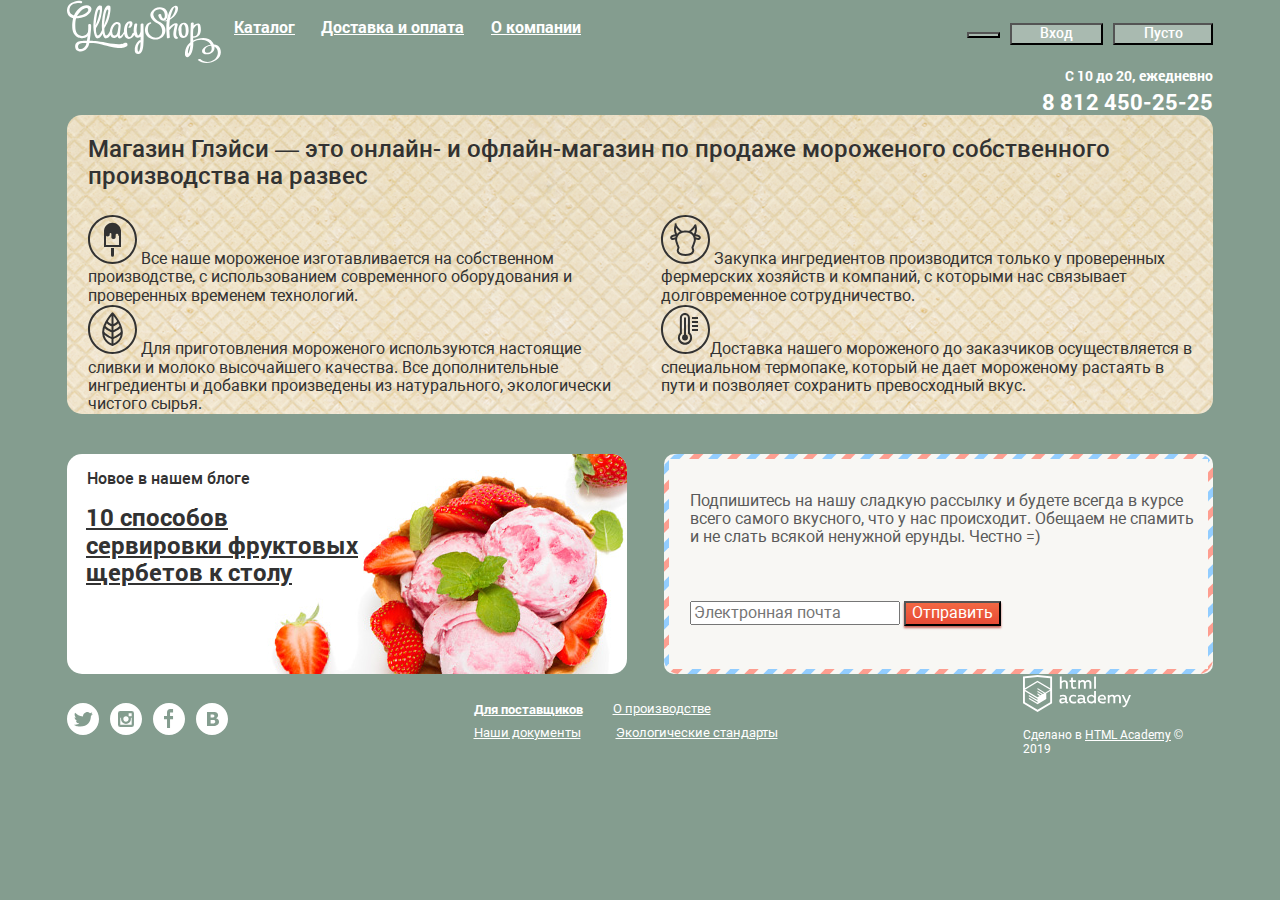
==== commit f92a69a5: "Доработки по замечаниям" ====
--- a/index.html
+++ b/index.html
@@ -17,14 +17,15 @@
             <img src="img/svg/logo.svg" width="154" height="64" alt="Логотип магазина GllacyShop">
           </div>
           <ul class="navigation-list">
-            <li class="navigation-item navigation-item-catalog"><a href="catalog.html">Каталог</a></li>
-            <ul class="navigation-tastes">
-              <li><a href="#">Новинки</a></li>
-              <li><a href="#">Сливочное</a></li>
-              <li><a href="#">Щербеты</a></li>
-              <li><a href="#">Фруктовый лёд</a></li>
-              <li><a href="#">Мелорин</a></li>
-            </ul>
+            <li class="navigation-item navigation-item-catalog"><a href="catalog.html">Каталог</a>
+              <ul class="navigation-tastes">
+                <li><a href="#">Новинки</a></li>
+                <li><a href="#">Сливочное</a></li>
+                <li><a href="#">Щербеты</a></li>
+                <li><a href="#">Фруктовый лёд</a></li>
+                <li><a href="#">Мелорин</a></li>
+              </ul>
+            </li>
             <li class="navigation-item navigation-item-delivery"><a href="#">Доставка и оплата</a></li>
             <li class="navigation-item navigation-item-company"><a href="#">О компании</a></li>
           </ul>
@@ -53,7 +54,7 @@
                 <label for="user-login" class="visually-hidden">Логин</label>
                 <input id="user-login" type="text" name="login" placeholder="Электронная почта">
                 <label for="user-password" class="visually-hidden">Пароль</label>
-                <input id="user-pasword" type="password" name="password" placeholder="Пароль">
+                <input id="user-password" type="password" name="password" placeholder="Пароль">
                 <a href="#">Забыли пароль?</a>
                 <a href="#">Новая регистрация</a>
                 <button class="button" type="submit">Войти</button>
@@ -66,9 +67,11 @@
         </div>
       </div>
     </nav>
-    <div class="work-schedule" aria-label="График работы">
-      <p class="work-schedule-time">С 10 до 20, ежедневно</p>
-      <p class="work-schedule-phone">8 812 450-25-25</p>
+    <div class="work-schedule-container">
+      <div class="work-schedule" aria-label="График работы">
+        <p class="work-schedule-time">С 10 до 20, ежедневно</p>
+        <p class="work-schedule-phone">8 812 450-25-25</p>
+      </div>
     </div>
   </header>
   <main>
@@ -78,16 +81,20 @@
       <p class="advantages-header">Магазин Глэйси — это онлайн- и офлайн-магазин по продаже мороженого собственного
         производства на развес</p>
       <ul class="advantages-list">
-        <li><img src="img/svg/ice-cream.svg" width="49" height="49"> Все наше мороженое изготавливается на собственном
+        <li><img src="img/svg/ice-cream.svg" width="49" height="49" alt="Логотип мороженного"> Все наше мороженое
+          изготавливается на собственном
           производстве, с использованием современного оборудования и
           проверенных временем технологий.</li>
-        <li><img src="img/svg/cow.svg" width="49" height="49"> Закупка ингредиентов производится только у проверенных
+        <li><img src="img/svg/cow.svg" width="49" height="49" alt="Логотип коровы"> Закупка ингредиентов производится
+          только у проверенных
           фермерских хозяйств и компаний, с которыми нас
           связывает долговременное сотрудничество.</li>
-        <li><img src="img/svg/eco.svg" width="49" height="49"> Для приготовления мороженого используются настоящие
+        <li><img src="img/svg/eco.svg" width="49" height="49" alt="Логотип листа дерева"> Для приготовления мороженого
+          используются настоящие
           сливки и молоко высочайшего качества. Все дополнительные
           ингредиенты и добавки произведены из натурального, экологически чистого сырья.</li>
-        <li><img src="img/svg/thermometer.svg" width="49" height="49">Доставка нашего мороженого до заказчиков
+        <li><img src="img/svg/thermometer.svg" width="49" height="49" alt="Логотип градусника">Доставка нашего
+          мороженого до заказчиков
           осуществляется в специальном термопаке, который не дает мороженому
           растаять в пути и позволяет сохранить превосходный вкус.</li>
       </ul>
@@ -162,4 +169,4 @@
   </main>
 </body>
 
-</html>
+</html>--- a/css/style.css
+++ b/css/style.css
@@ -152,14 +152,28 @@
   font-weight: 500;
 }
 
+.work-schedule-container {
+  width: 1146px;
+  display: flex;
+  justify-content: flex-end;
+  margin: 0 auto;
+}
+
+.work-schedule {
+  align-items: flex-start;
+}
+
 .work-schedule-time {
   font-size: 14px;
+  margin: 0px;
   font-weight: bold;
   text-align: right;
 }
 
 .work-schedule-phone {
   font-size: 22px;
+  margin: 0px;
+  margin-top: 5px;
   font-weight: bold;
   text-align: right;
 }
@@ -350,10 +364,18 @@
   width: 220px;
 }
 
-.breadcrumbs-container h1 {
+.catalog-header-container {
+  width: 1146px;
+  display: flex;
+  margin: 0 auto;
+}
+
+.catalog-header {
   margin: 0px;
   margin-top: 10px;
   padding: 0px;
+  font-size: 35px;
+  font-weight: bold;
 }
 
 .breadcrumbs-list a:hover,
@@ -362,13 +384,9 @@
   color: #ffbc9e;
 }
 
-.catalog-header {
-  font-size: 35px;
-  font-weight: bold;
-}
-
 .catalog {
   display: flex;
+  flex-direction: column;
   width: 1146px;
   margin: 0 auto;
 }
@@ -379,10 +397,10 @@
   padding: 0px;
   flex-wrap: wrap;
   justify-content: space-between;
+  list-style-type: none;
 }
 
 .catalog-list-item {
-  list-style-type: none;
   width: 267px;
 }
 
@@ -413,6 +431,24 @@
 .catalog-list-item a:focus,
 .catalog-list-item a:active {
   color: #ffbc9e;
+}
+
+.catalog-pagination-container {
+  margin-top: 80px;
+}
+
+.catalog-pagination {
+  display: flex;
+  justify-content: flex-end;
+  margin: 0px;
+  padding: 0px;
+  list-style: none;
+}
+
+.catalog-pagination-list {
+  width: 27px;
+  height: 26px;
+  font-weight: 500;
 }
 
 .breadcrumbs-current-page a {
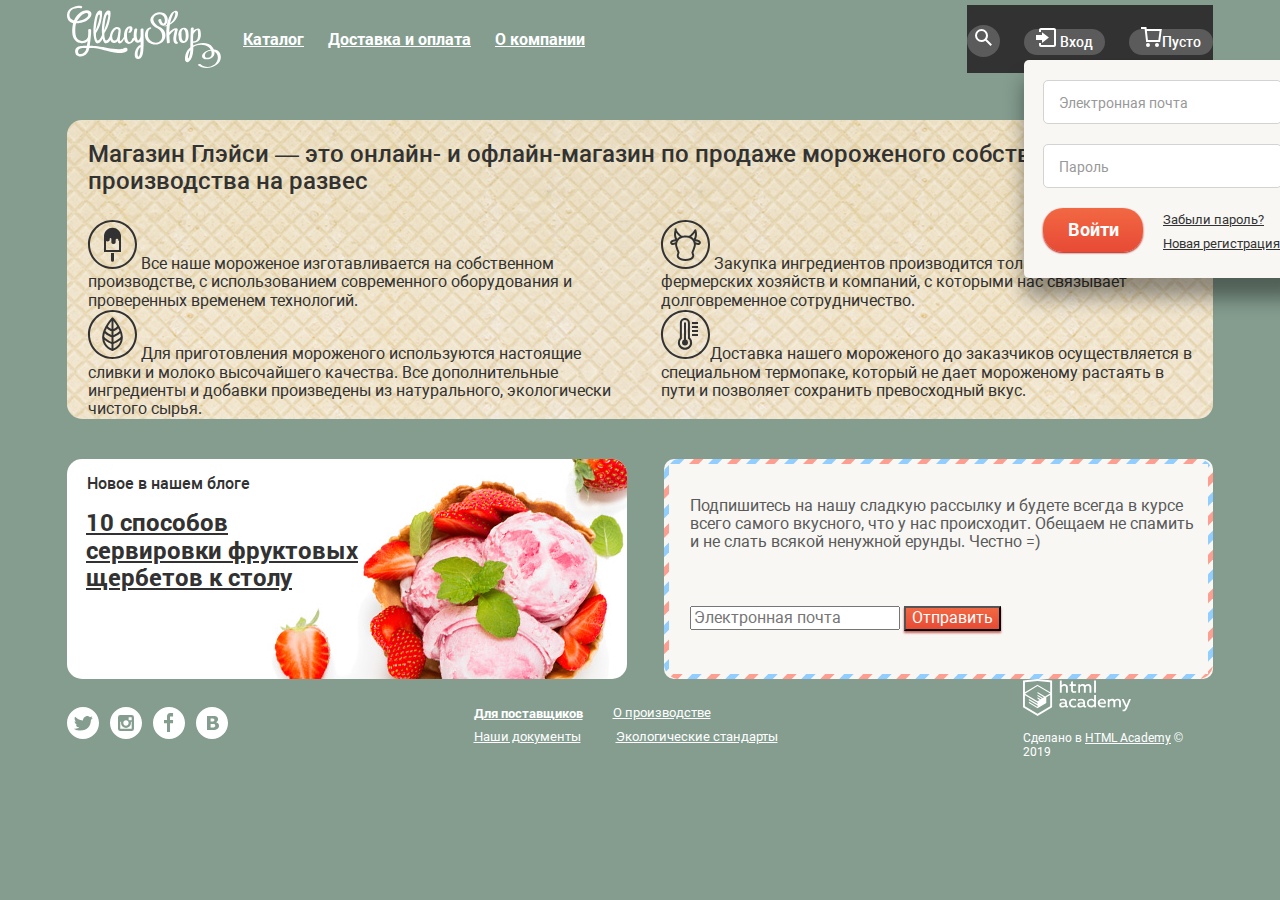
==== commit 25ed03f8: "popup + декоративные элементы" ====
--- a/index.html
+++ b/index.html
@@ -19,11 +19,11 @@
           <ul class="navigation-list">
             <li class="navigation-item navigation-item-catalog"><a href="catalog.html">Каталог</a>
               <ul class="navigation-tastes">
-                <li><a href="#">Новинки</a></li>
-                <li><a href="#">Сливочное</a></li>
-                <li><a href="#">Щербеты</a></li>
-                <li><a href="#">Фруктовый лёд</a></li>
-                <li><a href="#">Мелорин</a></li>
+                <li class="navigation-tastes-item navigation-tastes-new"><a href="#">Новинки</a></li>
+                <li class="navigation-tastes-item"><a href="#">Сливочное</a></li>
+                <li class="navigation-tastes-item"><a href="#">Щербеты</a></li>
+                <li class="navigation-tastes-item"><a href="#">Фруктовый лёд</a></li>
+                <li class="navigation-tastes-item"><a href="#">Мелорин</a></li>
               </ul>
             </li>
             <li class="navigation-item navigation-item-delivery"><a href="#">Доставка и оплата</a></li>
@@ -33,36 +33,58 @@
         <div class="additional-navigation-container">
           <div class="search-container">
             <div class="search-button-container">
-              <button class="button button-search" type="button" aria-label="Поиск"></button>
+              <a href="#" class="button button-search"><span class="visually-hidden">Поиск</span><svg
+                  xmlns="http://www.w3.org/2000/svg" xmlns:xlink="http://www.w3.org/1999/xlink" width="17" height="17"
+                  viewBox="0 0 17 17">
+                  <path fill="#fff"
+                    d="M16.958 15.527L11.75 10.32A6.455 6.455 0 0 0 13 6.5 6.5 6.5 0 1 0 6.5 13a6.465 6.465 0 0 0 3.839-1.263l5.205 5.204 1.414-1.414zM6.5 11C4.019 11 2 8.981 2 6.5S4.019 2 6.5 2 11 4.019 11 6.5 8.981 11 6.5 11z" />
+                </svg></a>
             </div>
             <section class="search">
               <h3 class="visually-hidden">Поиск</h3>
               <form action="https://echo.htmlacademy.ru" method="GET">
                 <label for="search" class="visually-hidden">Введите текст для поиска</label>
                 <input id="search" type="text" name="search" placeholder="Что ищем?">
-                <button class="button" type="submit"></button>
               </form>
             </section>
           </div>
           <div class="account-container">
             <div class="account-button-container">
-              <button class="button button-account" type="button">Вход</button>
+              <a href="#" class="button button-account"><svg xmlns="http://www.w3.org/2000/svg"
+                  xmlns:xlink="http://www.w3.org/1999/xlink" width="21" height="19" viewBox="0 0 21 19">
+                  <g fill="#fff">
+                    <path d="M6 14.875L12.917 9.5 6 4.125v2.917H-.042v4.917H6z" />
+                    <path
+                      d="M18 0H5C3.9 0 3 .9 3 2v2h2V2h13v15H5v-2H3v2c0 1.1.9 2 2 2h13c1.1 0 2-.9 2-2V2c0-1.1-.9-2-2-2z" />
+                  </g>
+                </svg>
+                Вход</a>
             </div>
             <section class="account">
               <h3 class="visually-hidden">Личный кабинет</h3>
-              <form action="https://echo.htmlacademy.ru" method="POST">
+              <form class="account-form" action="https://echo.htmlacademy.ru" method="POST">
                 <label for="user-login" class="visually-hidden">Логин</label>
-                <input id="user-login" type="text" name="login" placeholder="Электронная почта">
+                <input id="user-login" type="email" name="login" placeholder="Электронная почта">
                 <label for="user-password" class="visually-hidden">Пароль</label>
                 <input id="user-password" type="password" name="password" placeholder="Пароль">
-                <a href="#">Забыли пароль?</a>
-                <a href="#">Новая регистрация</a>
                 <button class="button" type="submit">Войти</button>
+                <div class="account-link-container">
+                  <a href="#">Забыли пароль?</a>
+                  <a href="#">Новая регистрация</a>
+                </div>
               </form>
             </section>
           </div>
           <div class="basket-container">
-            <button class="button button-basket" type="button">Пусто</button>
+            <a href="#" class="button button-basket"><svg xmlns="http://www.w3.org/2000/svg" width="21" height="20"
+                viewBox="0 0 21 20">
+                <g fill="#FFF">
+                  <path
+                    d="M5.657 2.031L5.422 0H0v2h3.64l1.5 13h13.988l1.699-12.969H5.657zM17.372 13H6.922L5.888 4.031h12.66L17.372 13z" />
+                  <circle cx="6.984" cy="18" r="2" />
+                  <circle cx="15.984" cy="18" r="2" />
+                </g>
+              </svg>Пусто</a>
           </div>
         </div>
       </div>
@@ -169,4 +191,4 @@
   </main>
 </body>
 
-</html>+</html>
--- a/css/style.css
+++ b/css/style.css
@@ -42,6 +42,11 @@
 
 a {
   color: #ffffff;
+}
+
+img {
+  max-width: 100%;
+  height: auto;
 }
 
 .navigation-tastes,
@@ -61,55 +66,40 @@
   width: 1146px;
   display: flex;
   margin: 0 auto;
+  margin-top: 5px;
 }
 
 .navigation-main {
   display: flex;
   align-items: center;
+  width: 560px;
 }
 
 .navigation-list {
   display: flex;
   padding: 0px;
   margin: 0px;
+  list-style-type: none;
+  margin-left: 10px;
 }
 
 .navigation-item {
-  list-style-type: none;
   font-weight: bold;
   line-height: 1.13;
-}
-
-.navigation-item-catalog {
-  width: 87px;
-  height: 32px;
   text-align: center;
   vertical-align: middle;
 }
 
-.navigation-item-delivery {
-  width: 169px;
-  height: 32px;
-  text-align: center;
-  vertical-align: middle;
-}
-
-.navigation-item-company {
-  width: 118px;
-  height: 32px;
-  text-align: center;
-  vertical-align: middle;
-}
-
-.navigation-item a:hover,
-.navigation-item a:focus {
+.navigation-item>a {
+  padding: 5px 12px;
+}
+
+.navigation-item>a:hover,
+.navigation-item>a:focus {
   color: #323232;
   text-decoration: none;
-}
-
-.navigation-item:hover,
-.navigation-item:focus {
   background-color: #f7f6f3;
+  border-radius: 40px;
 }
 
 .navigation-item a:active {
@@ -117,39 +107,170 @@
   box-shadow: inset 0px 2px 1px 0 #696969;
 }
 
+.navigation-item-catalog {
+  position: relative;
+}
+
+.navigation-item-catalog:hover .navigation-tastes {
+  display: flex;
+  flex-direction: column;
+  position: absolute;
+  top: 30px;
+  left: -5px;
+  list-style-type: none;
+  margin: 0;
+  padding: 0;
+  box-shadow: 0px 20px 20px 0 rgba(0, 0, 0, 0.4);
+  background-color: #f8f7f4;
+  border-radius: 5px;
+}
+
+.navigation-tastes-item {
+  text-align: left;
+  white-space: nowrap;
+  line-height: 1.14;
+  font-size: 14px;
+  padding-top: 5px;
+}
+
+.navigation-tastes-item:last-child {
+  padding-bottom: 5px;
+}
+
+.navigation-tastes-item>a {
+  display: block;
+  text-decoration: none;
+  color: #323232;
+  font-weight: normal;
+  padding: 7px 20px;
+}
+
+.navigation-tastes-new {
+  border-bottom: 1px solid rgba(50, 50, 50, 0.2);
+  padding-bottom: 5px;
+}
+
+.navigation-tastes-new>a {
+  font-weight: bold;
+}
+
+.navigation-tastes-item>a:hover,
+.navigation-tastes-item>a:focus {
+  background-color: #fbded7;
+}
+
+.navigation-tastes-item>a:active {
+  background-color: #f6b5a5;
+  box-shadow: none;
+}
+
+.current-page>a {
+  background-color: #d07058;
+  border-radius: 40px;
+  text-decoration: none;
+}
+
 .additional-navigation-container {
   width: 246px;
   display: flex;
   justify-content: space-between;
   margin-left: auto;
   align-items: center;
+  background-color: #323232;
 }
 
 .additional-navigation-container .button {
-  background-color: rgba(255, 255, 255, 0.3);
+  background-color: rgba(255, 255, 255, 0.2);
+  text-decoration: none;
   line-height: 1.14;
-}
-
-.additional-navigation-container .button:hover,
-.additional-navigation-container .button:focus {
-  background-color: #f8f7f4;
-  color: #323232;
-}
-
-.button-search {
-  width: 33px;
-}
-
-.button-account {
-  width: 93px;
+  border-radius: 40px;
+  padding: 5px 12px;
   font-size: 14px;
   font-weight: 500;
 }
 
-.button-basket {
+.additional-navigation-container .button-search {
+  border-radius: 50%;
+  padding: 8px;
+}
+
+.additional-navigation-container .button:hover,
+.additional-navigation-container .button:focus,
+.button-search:hover path,
+.button-account:hover path,
+.button-search:focus path,
+.button-account:focus path {
+  background-color: #f8f7f4;
+  color: #323232;
+  fill: #323232;
+}
+
+.account-button-container {
+  position: relative;
+}
+
+.account {
+  width: 278px;
+  display: flex;
+  flex-direction: column;
+  position: absolute;
+  top: 60px;
+  background-color: #f8f7f4;
+  box-shadow: 0px 20px 20px 0 rgba(0, 0, 0, 0.4);
+  border-radius: 5px;
+}
+
+.account-form {
+  display: flex;
+  flex-wrap: wrap;
+  margin-left: 19px;
+  margin-bottom: 22px;
+}
+
+.account-form input {
+  margin-top: 20px;
+  margin-right: 20px;
+  padding-left: 15px;
+  border: none;
+  border-radius: 5px;
+  border: 1px solid #d3d3d2;
+  width: 100%;
+  height: 44px;
+}
+
+.account-form input::placeholder {
+  font-size: 14px;
+  color: #999999;
+  line-height: 1.71;
+}
+
+.account-link-container {
+  margin-top: 20px;
+}
+
+.account-link-container>a {
+  display: flex;
+  flex-direction: column;
+  font-size: 13px;
+  line-height: 1.85;
+  text-align: left;
+  color: #323232;
+  margin: 0;
+  padding: 0;
+  margin-left: 20px;
+}
+
+.account-form .button {
   width: 100px;
-  font-size: 14px;
-  font-weight: 500;
+  height: 44px;
+  line-height: 1.33;
+  font-size: 18px;
+  font-weight: bold;
+  background-image: linear-gradient(to top, #e74a35, #f26843);
+  box-shadow: 0px 1px 2px 0 #ac1000;
+  border: none;
+  border-radius: 20px;
+  margin-top: 20px;
 }
 
 .work-schedule-container {
@@ -240,7 +361,7 @@
 }
 
 .blog-link {
-  width: 279px;
+  width: 280px;
   font-size: 24px;
   font-weight: bold;
   color: #323232;
@@ -452,14 +573,6 @@
 }
 
 .breadcrumbs-current-page a {
-  text-decoration: none;
-}
-
-.current-page a {
-  background-color: #d07058;
-}
-
-.current-page a {
   text-decoration: none;
 }
 
